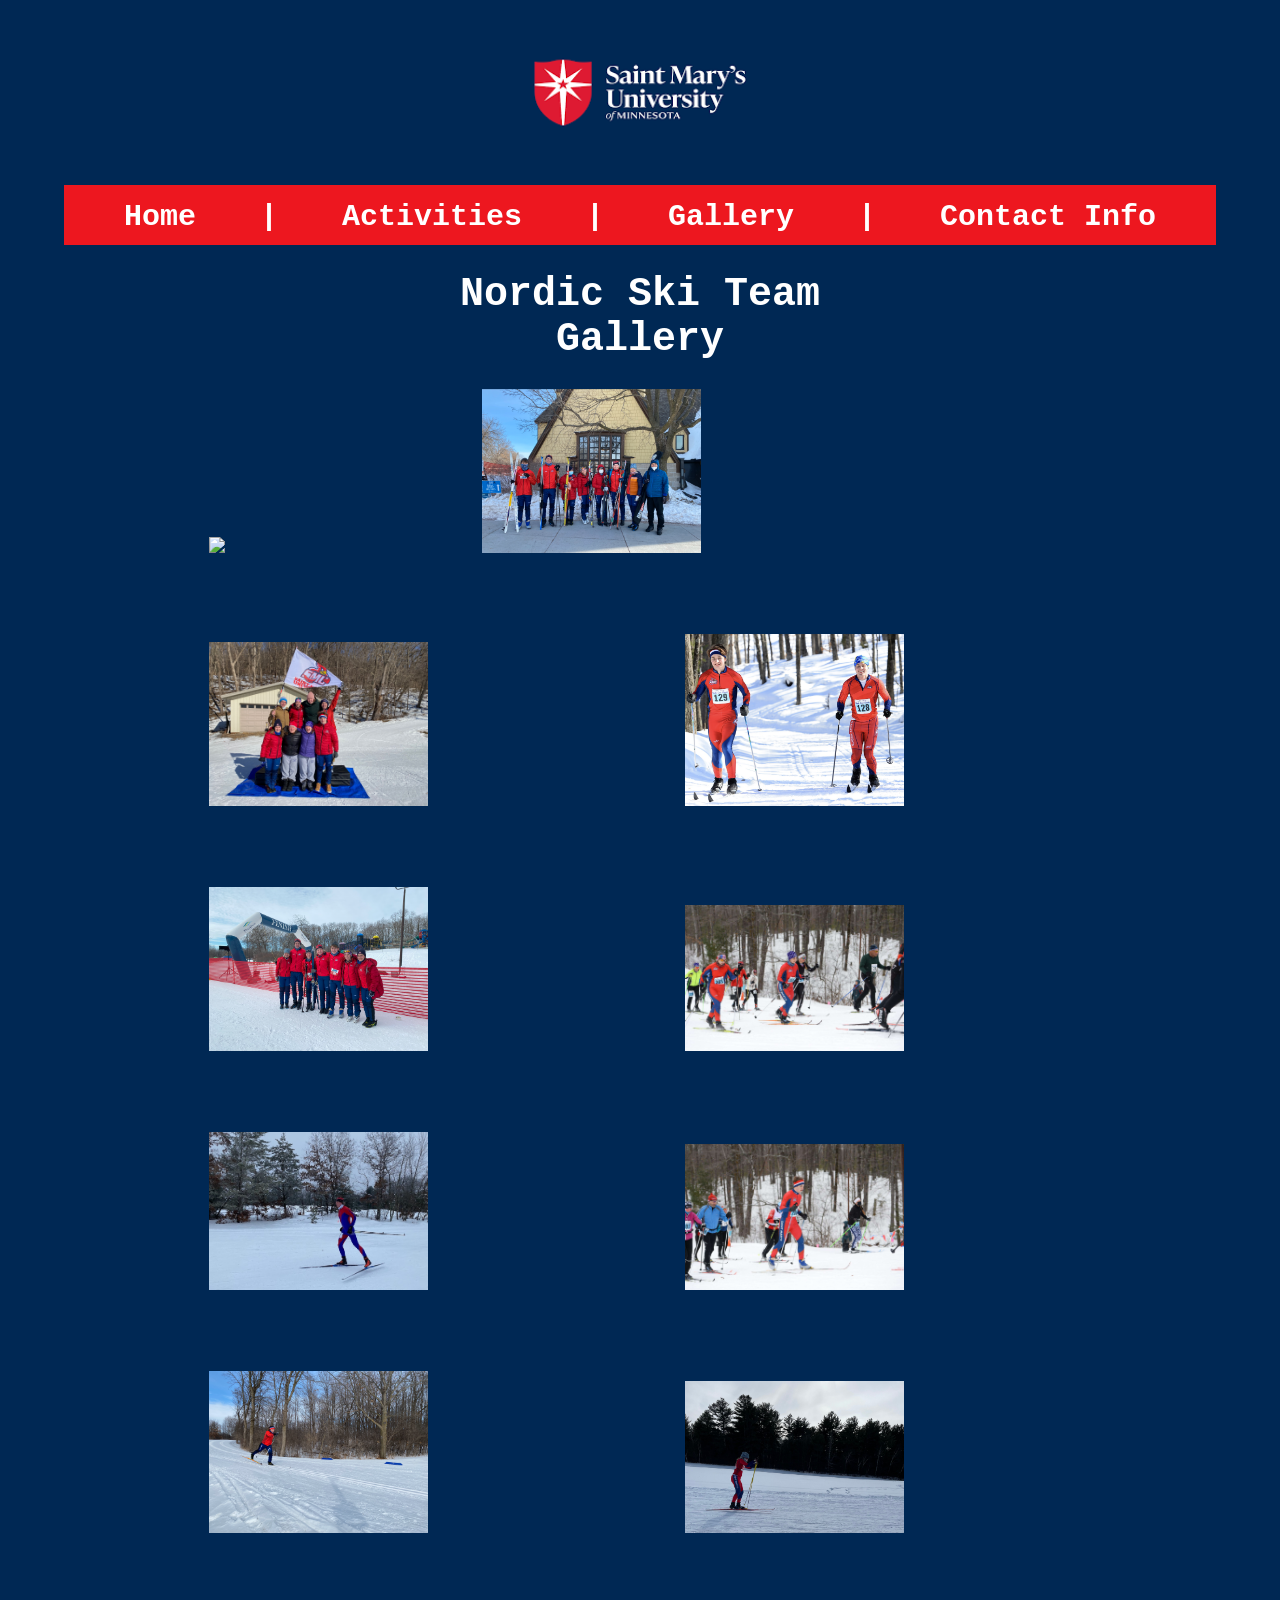
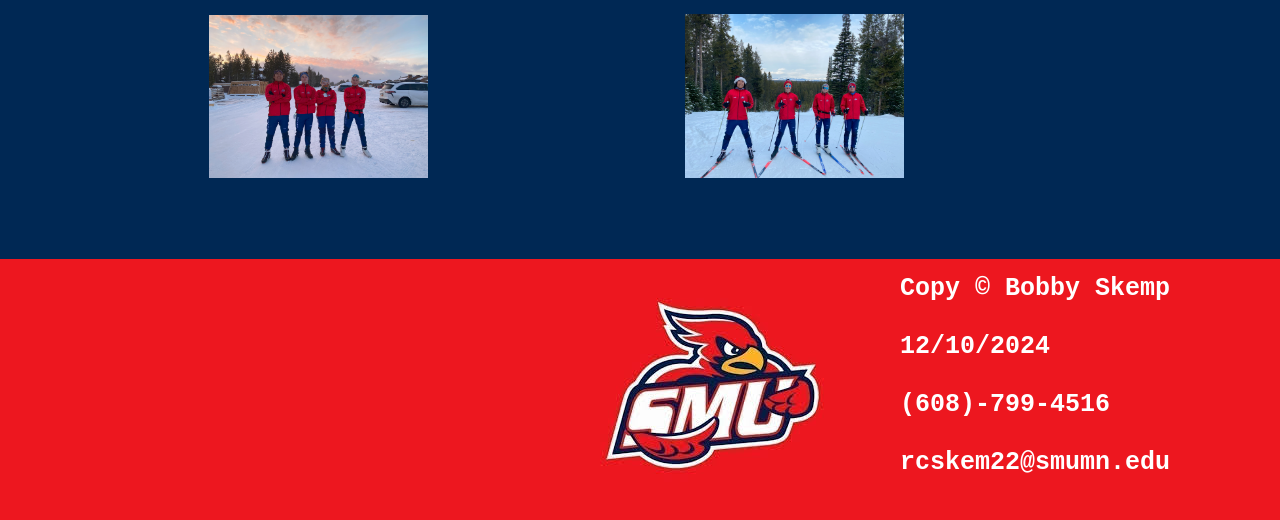
==== ClubSkiGallery.html @ 1d1b38e7 "Add files via upload" ====
<!DOCTYPE html>
<html lang="en">
<head>
	<title> Saint Mary's University of Minnesota Club Ski Team </title>
</head>

<div id="background">
<div id="container">

<link rel="stylesheet" href="ClubSki.css">

<div class="banner">
<img src="Images/banner.jpg" alt="My Image" class="center">
</div>

<!-- Contact info here goes back to the homepage -->


<nav>
		<a href="index.html"> Home </a>
		&nbsp
		|
		&nbsp
		<a href="ClubSkiRaces.html"> Activities </a>
		&nbsp
		|
		&nbsp
		<a href="ClubSkiGallery.html" class="active"> Gallery </a>
		&nbsp
		|
		&nbsp
		<a href="index.html#contactinfo">Contact Info</a>

</nav>

<h1> Nordic Ski Team <br> Gallery </h1>

<body>

	<!-- All images are lined up by their border bottom -->


<img class = "galleryimg" src="C:\Users\rc3sk\OneDrive\Documents\School\Past Years\Web Programming\ClubSkiWeb\Images\ski6.jpeg">

<img class = "galleryimg" src="Images\ski3.png">

<img class = "galleryimg" src="Images\ski2.jpg">

<img class = "galleryimg" src="Images\ski1.png">

<img class = "galleryimg" src="Images\ski4.png">

<img class = "galleryimg" src="Images\ski5.jpg">

<img class = "galleryimg" src="Images\ski8.jpeg">

<img class = "galleryimg" src="Images\ski9.jpg">

<img class = "galleryimg" src="Images\ski10.png">

<img class = "galleryimg" src="Images\ski11.jpg">

<img class = "galleryimg" src="Images\yellowstone.png">

<img class = "galleryimg" src="Images\yellowstone2.png">



</body>

</div>

<footer> <img src="Images/footer.png" alt="My Image" class="footerimg"> Copy &copy Bobby Skemp <br><br> 12/10/2024<br><br> (608)-799-4516 <br><br> rcskem22@smumn.edu <br><br></footer>

</div>

</html>
---- ClubSki.css ----
html, body {
    max-width: 100%;
    overflow-x: hidden;
}

html {
	scroll-behavior: smooth;

}
body {
	margin: 0;
	color: white;
	font-size : 20px;
	font-family: monospace;
}

#background {
	background-color: #002854;
}

#container {
			width: 90%;
			margin-left: auto;
			margin-right: auto;
			background-color: #002854;

		}



		footer {
			background-color: #ed171f;
			color: black;
			font-size: 1.25em;
			height: 250px;
			padding-top: 15px;
			margin: 0;
			font-family: monospace;
			font-weight: bold;
			color: white;
			width: 100%;
		}

		nav {
			top: 0;
			padding: 10px;
			text-align: center;
			font-weight : bold;
			font-size : 1.5em;
			background-color: #ed171f;
			height: 40px;
			font-family: monospace;
			overflow: hidden;
			color: white;
		}

		nav a{
			text-decoration: none; 
			color: white;
			display: inline-block;
			padding: 5px 10px;

		}

		nav a:hover {
  			background-color: white;
  			color: #de1a32;
		}

		nav a.active {
  			border-bottom: white;
		}

		h1 {
			color: white;
			text-align: center;
		}

		h2 {
			padding-left: 50px;
			padding-top: 100px;
		}

		p {
			font-size: 25px;
			padding-left: 50px;
			padding-right: 50px;
			padding-bottom: 100px;
			line-height: 1.8;
		}

		hr {
			height:2px;border-width:0;color:#ed171f;background-color:#de1a32
		}

		ul {
			font-size: 25px;
			padding-left: 50px;
			padding-bottom: 100px;
		}

		.center {
  			display: block;
  			margin-left: auto;
  			margin-right: auto;
  			width: 25%;
		}

		.redborder {
			border-bottom: 5px solid #de1a32;
		}

		.homeimg {
			float: right;
			width: 27%;
			padding-left: 50px;
			padding-right: 100px;
		}

		.homeimg {
			float: right;
			width: 27%;
			padding-left: 50px;
			padding-right: 100px;
		}
		.homeimg2 {
			float: right;
			width: 27%;
			padding-left: 50px;
			padding-right: 100px;
		}

		.galleryimg {
			width: 19%;
			padding-left: 145px;
			padding-right: 100px;
			padding-bottom: 75px;
		}

		.footerimg {
			float: left;
			padding-left: 600px;
			padding-right: 75px;
		}

		.onsnow {
			padding-right: 1px;
		}


		@media (max-width: 1200px) {
    body {
        font-size: 16px;
    }

    h2 {
        padding-left: 20px;
        padding-top: 40px;
    }

    p, ul {
        padding: 20px;
        font-size: 18px;
    }

    .homeimg, .homeimg2, .galleryimg {
        float: none;
        display: block;
        width: 80%;
        margin: 20px auto;
        padding: 0;
    }

    .footerimg {
        float: none;
        display: block;
        padding: 0;
        margin: 20px auto;
        width: 20%;
    }

    .center {
        width: 80%;
    }


    nav {
        font-size: 1em;
        height: auto;
        padding: 15px 5px;
    }

    nav a {
        display: block;
        margin: 10px 0;
        font-size: 1.1em;
    }

    footer {
        height: auto;
        text-align: center;
        padding: 20px;
    }
}
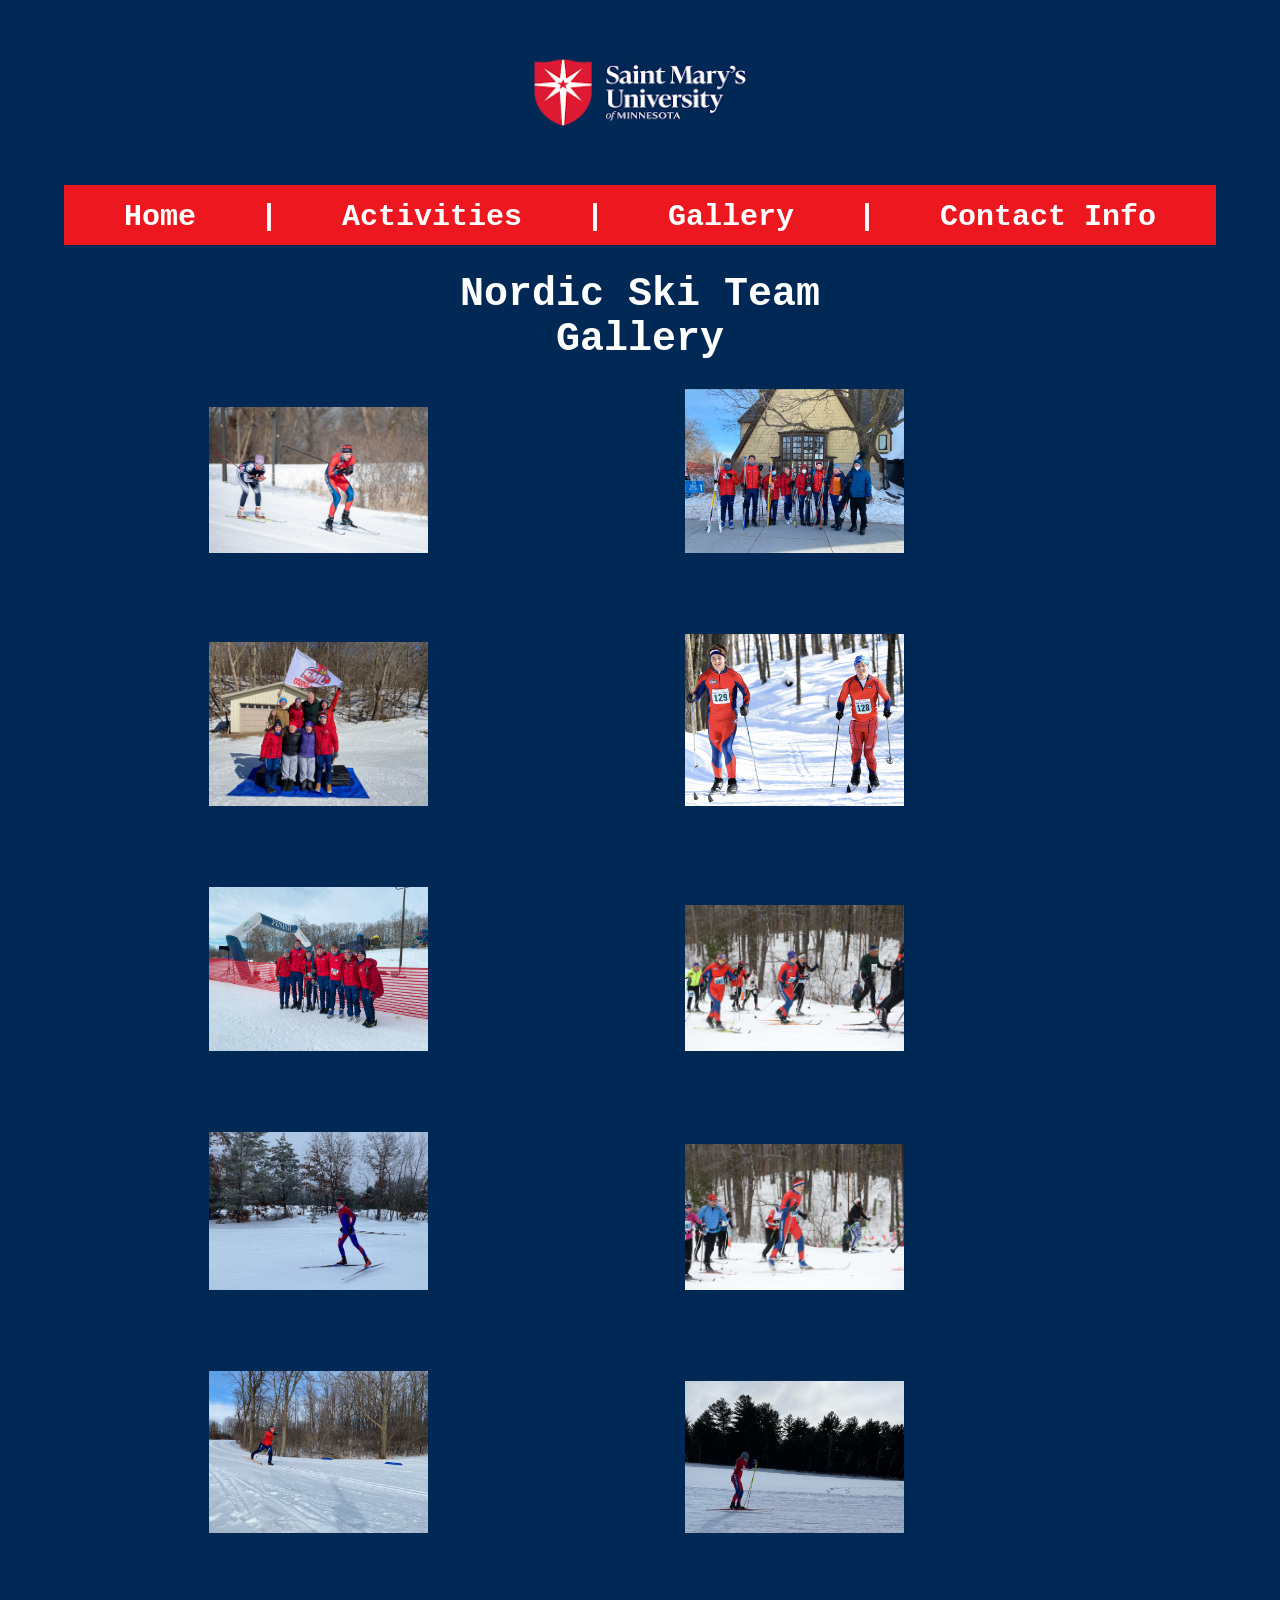
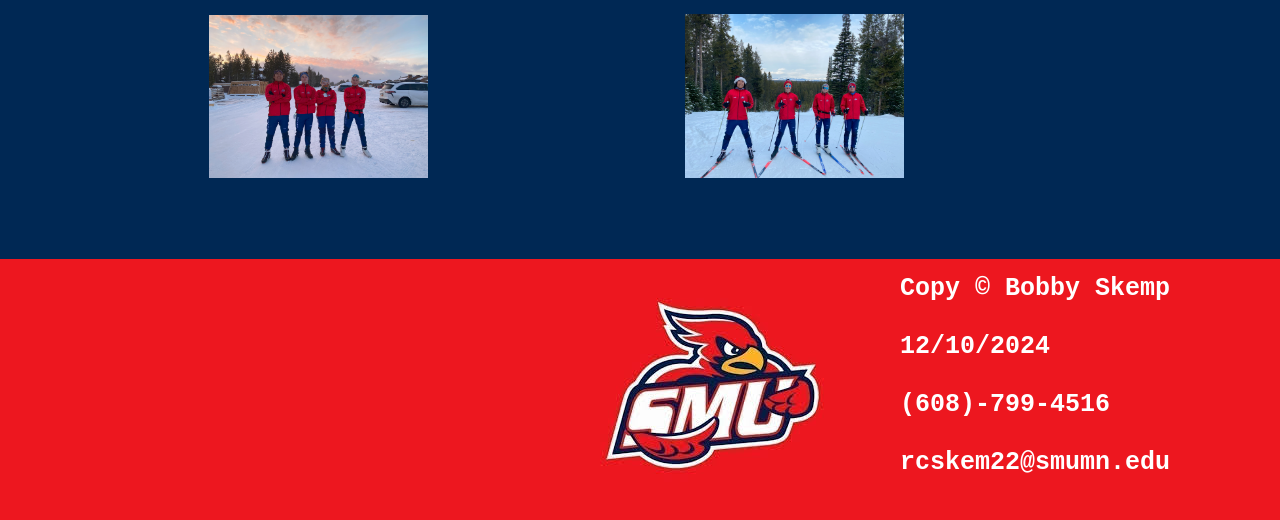
==== commit 67d3a47f: "Fix HTML formatting and update image paths" ====
--- a/ClubSkiGallery.html
+++ b/ClubSkiGallery.html
@@ -40,7 +40,7 @@
 	<!-- All images are lined up by their border bottom -->
 
 
-<img class = "galleryimg" src="C:\Users\rc3sk\OneDrive\Documents\School\Past Years\Web Programming\ClubSkiWeb\Images\ski6.jpeg">
+<img class = "galleryimg" src="Images\ski6.jpeg">
 
 <img class = "galleryimg" src="Images\ski3.png">
 
@@ -74,4 +74,4 @@
 
 </div>
 
-</html>+</html>
